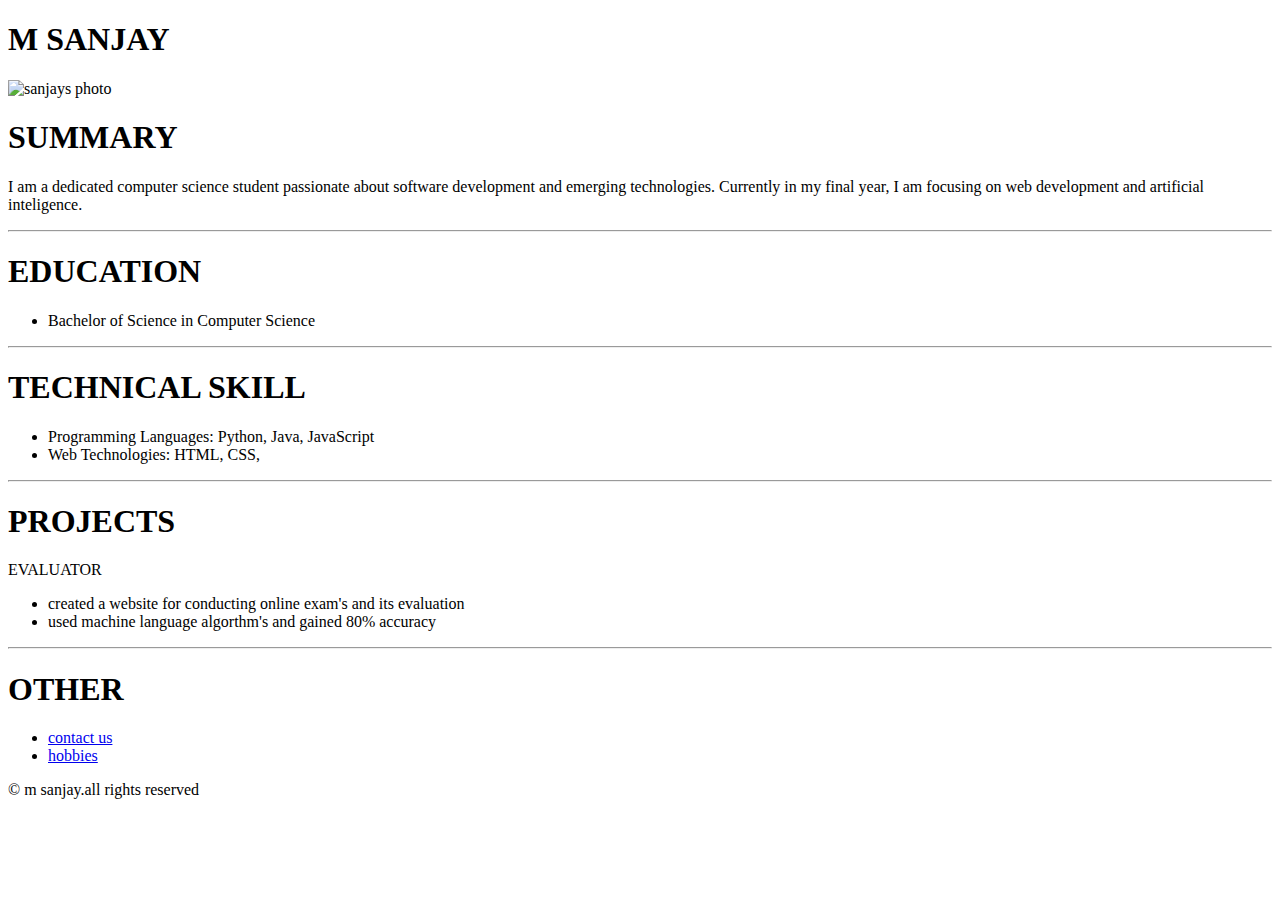
==== index.html @ 535f9cf1 "Add files via upload" ====
<!DOCTYPE html>
<html lang="en">
<head>
    
    <title>MY RESUME</title>
</head>
<body>
    
    <h1>M SANJAY</h1>
    <img src="C:\Users\SAJITH\Pictures\sanjay photo.jpg" height=150px width=150px alt="sanjays photo">
    <h1>SUMMARY</h1>
    <p>I am a dedicated computer science student passionate about software development and emerging technologies. Currently in my final year, I am focusing on web development and artificial inteligence.
<hr />
<h1>EDUCATION</h1>
<ul>

   <li> Bachelor of Science in Computer Science</li> 
   </ul>
<hr />
<h1>TECHNICAL SKILL</h1>
<ul>
<li>Programming Languages: Python, Java, JavaScript</li>
<li>Web Technologies: HTML, CSS, </li>
</ul>
<hr />
<h1>PROJECTS</h1>
    EVALUATOR
    <ul>
       <li> created a website for conducting online exam's and its evaluation</li>
       <li> used machine language algorthm's and gained 80% accuracy</li>
    </ul>
    <hr />
    <h1>OTHER</h1>
    <ul>
       <li> <a href="file:///C:/Users/SAJITH/Desktop/sanjay/web%20development%20projects/myresume/contactus.html">contact us</a></li>
      <li>  <a href="C:\Users\SAJITH\Desktop\sanjay\web development projects\myresume\hobbies.html">hobbies</a></li>
    </ul>
    <footer>
        © m sanjay.all rights reserved
        </footer>
   







    
</body>
</html>
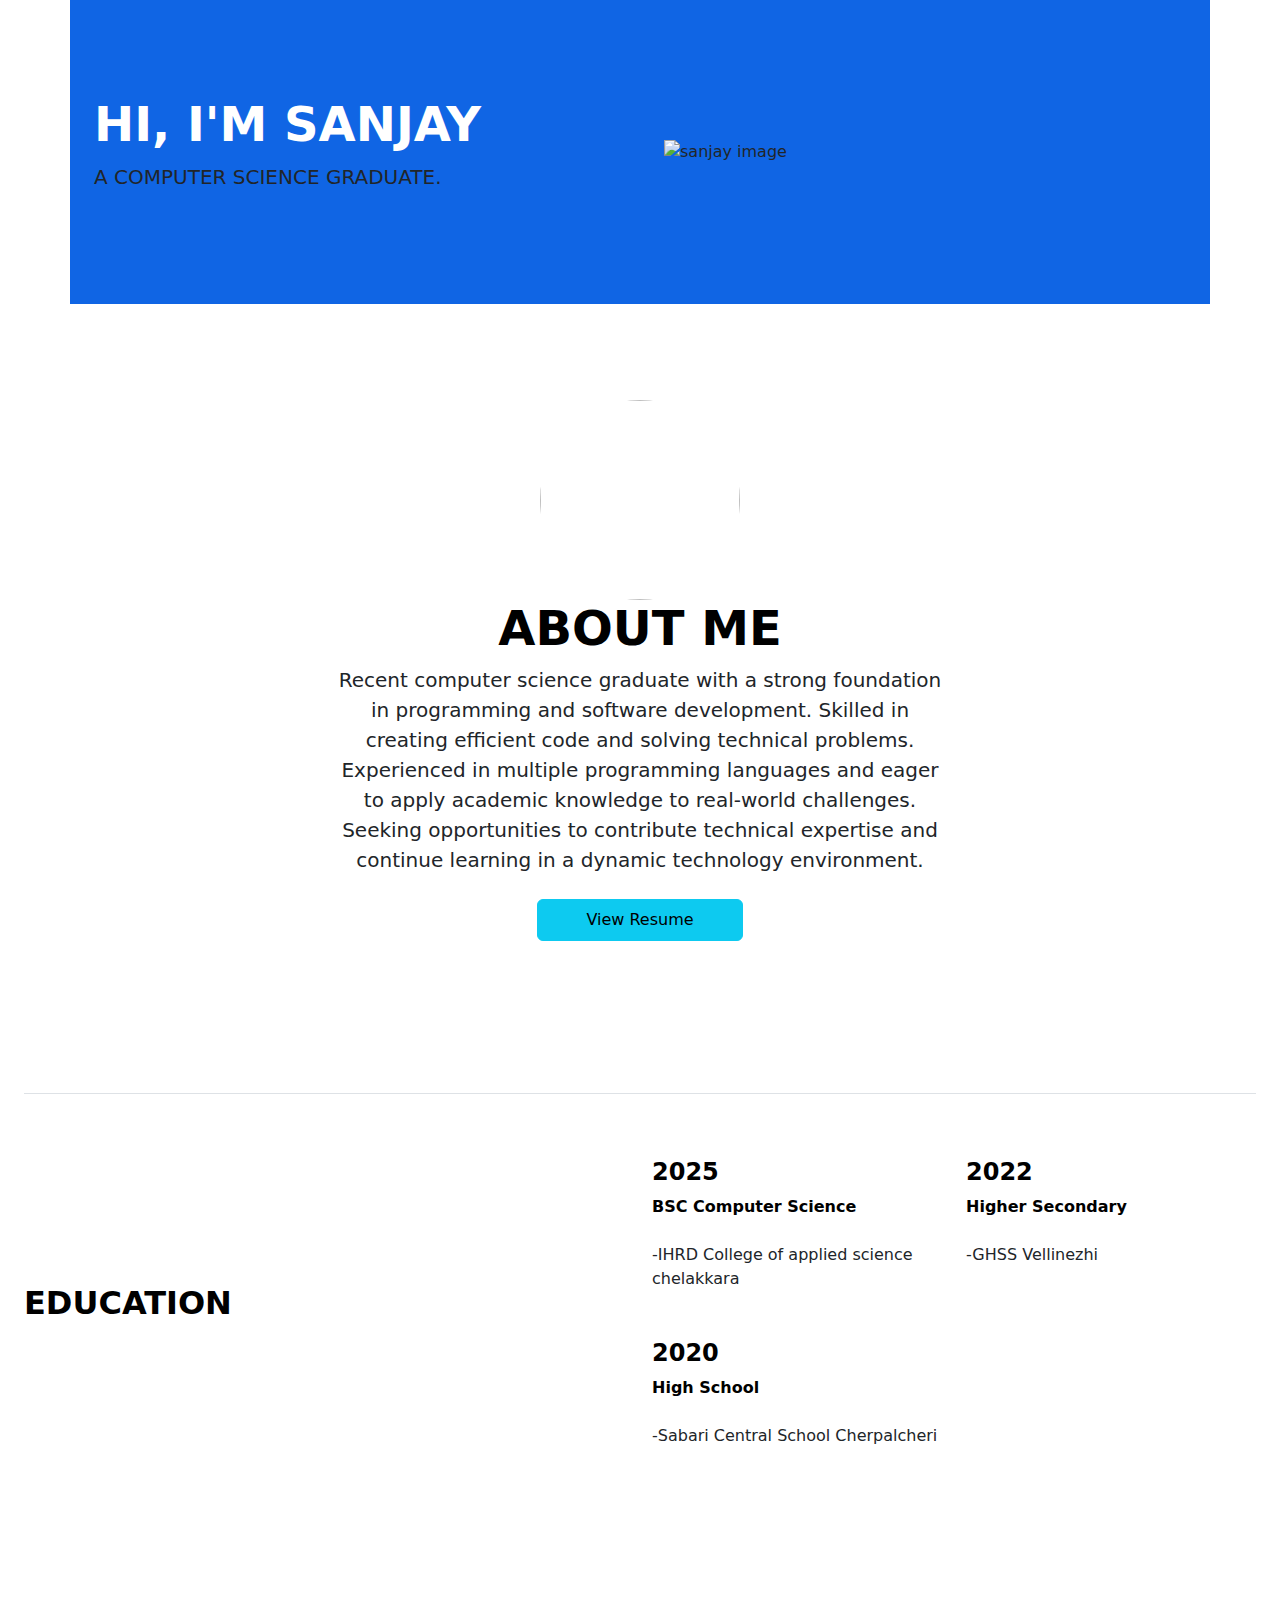
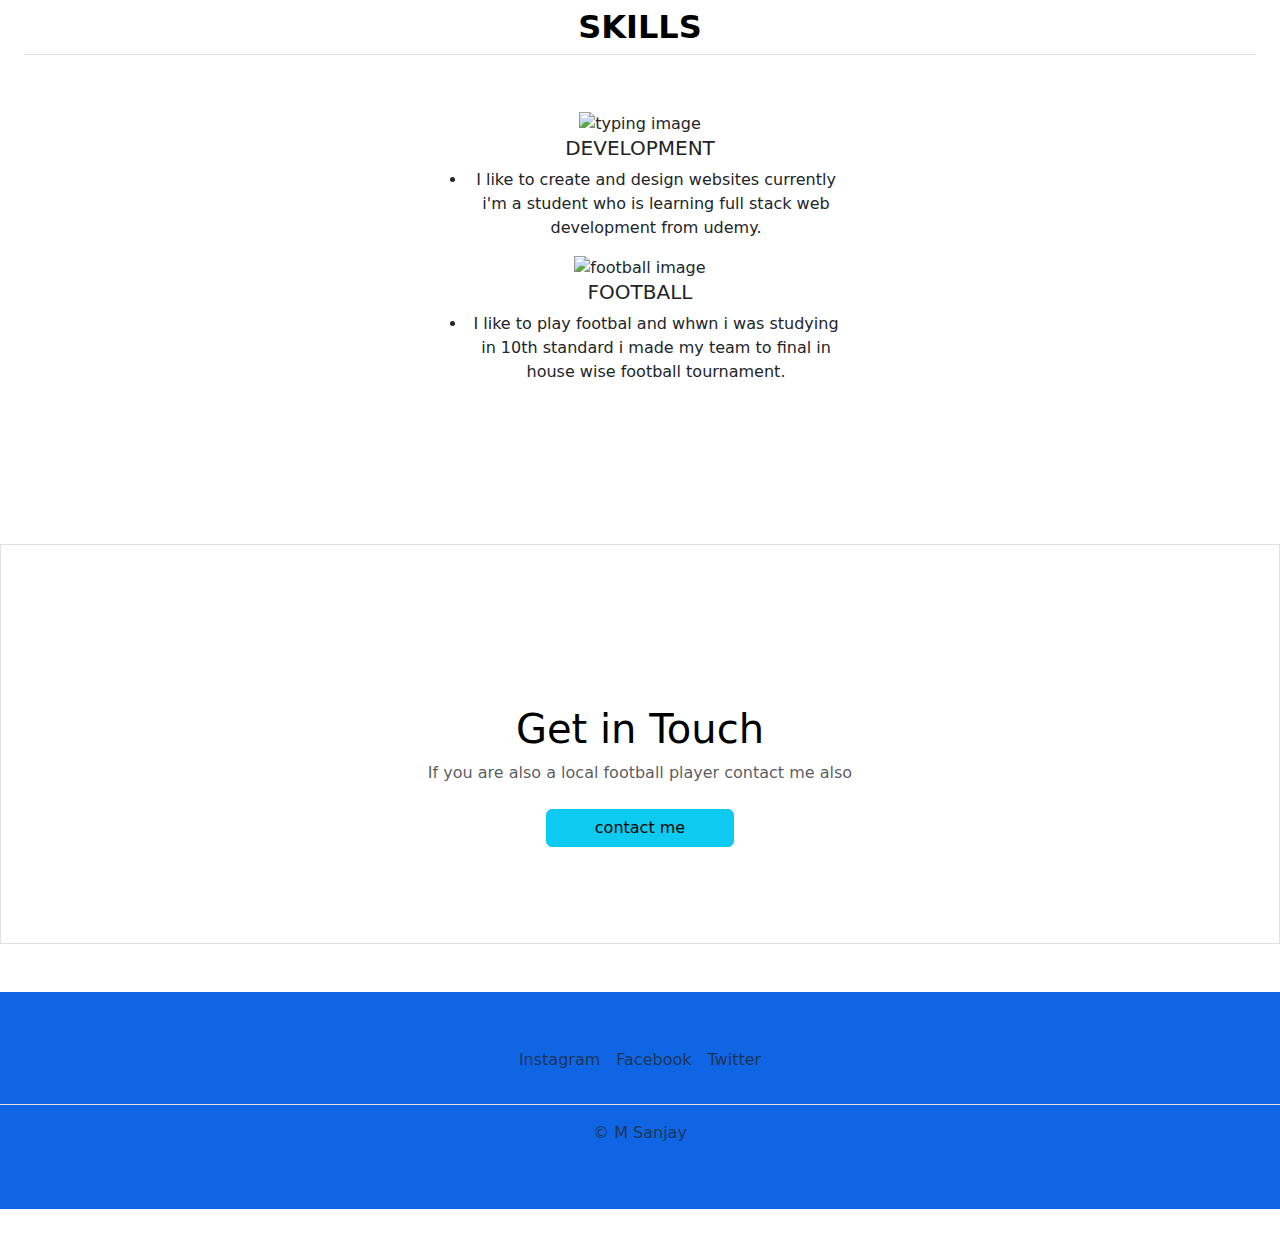
==== commit 791838c4: "Add files via upload" ====
--- a/index.html
+++ b/index.html
@@ -1,51 +1,154 @@
+
 <!DOCTYPE html>
 <html lang="en">
 <head>
+    <meta charset="UTF-8">
+    <meta name="viewport" content="width=device-width, initial-scale=1.0">
+    <title> M Sanjay Portfolio</title>
+    <link href="https://cdn.jsdelivr.net/npm/bootstrap@5.3.3/dist/css/bootstrap.min.css" rel="stylesheet" integrity="sha384-QWTKZyjpPEjISv5WaRU9OFeRpok6YctnYmDr5pNlyT2bRjXh0JMhjY6hW+ALEwIH" crossorigin="anonymous">
+    <link rel="stylesheet" href="./style.css">
+</head>
+
+    <body>
+    <div class="container col-xxl-12 px-4 py-5 ">
+        <div class="row flex-lg-row-reverse align-items-center g-5 py-5">
+          <div class="col-10 col-sm-8 col-lg-6">
+            <img src="C:\Users\SAJITH\Pictures\sanjay photo2.jpg" alt="sanjay image" width="700" height="500" >
+          </div>
+          <div class="col-lg-6">
+            <h1 class="display-5 fw-bold ">HI, I'M SANJAY</h1>
+            <p class="lead">A COMPUTER SCIENCE GRADUATE.</p>
+            
+          </div>
+        </div>
+      </div>
+   
     
-    <title>MY RESUME</title>
-</head>
-<body>
-    
-    <h1>M SANJAY</h1>
-    <img src="C:\Users\SAJITH\Pictures\sanjay photo.jpg" height=150px width=150px alt="sanjays photo">
-    <h1>SUMMARY</h1>
-    <p>I am a dedicated computer science student passionate about software development and emerging technologies. Currently in my final year, I am focusing on web development and artificial inteligence.
-<hr />
-<h1>EDUCATION</h1>
-<ul>
+       
+        <div class="px-4 py-5 my-5 text-center" >
+            <img src="c:\Users\SAJITH\Pictures\sanjay photo.jpg" class="standard-image" >
+            <h1 class="display-5 fw-bold text-body-emphasis">ABOUT ME</h1>
+            <div class="col-lg-6 mx-auto">
+              <p class="lead mb-4">Recent computer science graduate with a strong foundation in programming and software development. 
+                Skilled in creating efficient code and solving technical problems. Experienced in multiple programming 
+                languages and eager to apply academic knowledge to real-world challenges. Seeking opportunities to 
+                contribute technical expertise and continue learning in a dynamic technology environment.</p>
+                <a href="C:\Users\SAJITH\Desktop\sanjay\web development projects\myresume\index.html" class="text-decoration-none">
+                <button class="btn btn-info px-5 py-2" type="button">
+                    View Resume
+                </button></a>
+              
+            </div>
+          </div>
+          <div class="container1 px-4 py-5">
+             <h2 class="pb-2 border-bottom"></h2> 
+        
+            <div class="row row-cols-1 row-cols-md-2 align-items-md-center g-4 py-5">
+              <div class="col d-flex flex-column align-items-start gap-2">
+                <h2 class="fw-bold text-body-emphasis">EDUCATION</h2>
+               
+              </div>
+        
+              <div class="col">
+                <div class="row row-cols-1 row-cols-sm-2 g-4">
+                  <div class="col d-flex flex-column gap-2">
+                     <div class="feature-icon-small d-inline-flex align-items-center justify-content-center text-bg-primary bg-gradient fs-4 rounded-3"> 
+                      
+                       
+                    </div>
+                    <h4 class="fw-semibold mb-0 text-body-emphasis">2025</h4>
+                    <p class="fw-bold text-body-emphasis">BSC Computer Science</p>
+                    <p>-IHRD College of applied science chelakkara</p>
+                  </div>
+        
+                  <div class="col d-flex flex-column gap-2">
+                    <div class="feature-icon-small d-inline-flex align-items-center justify-content-center text-bg-primary bg-gradient fs-4 rounded-3">  
 
-   <li> Bachelor of Science in Computer Science</li> 
-   </ul>
-<hr />
-<h1>TECHNICAL SKILL</h1>
-<ul>
-<li>Programming Languages: Python, Java, JavaScript</li>
-<li>Web Technologies: HTML, CSS, </li>
-</ul>
-<hr />
-<h1>PROJECTS</h1>
-    EVALUATOR
-    <ul>
-       <li> created a website for conducting online exam's and its evaluation</li>
-       <li> used machine language algorthm's and gained 80% accuracy</li>
-    </ul>
-    <hr />
-    <h1>OTHER</h1>
-    <ul>
-       <li> <a href="file:///C:/Users/SAJITH/Desktop/sanjay/web%20development%20projects/myresume/contactus.html">contact us</a></li>
-      <li>  <a href="C:\Users\SAJITH\Desktop\sanjay\web development projects\myresume\hobbies.html">hobbies</a></li>
-    </ul>
-    <footer>
-        © m sanjay.all rights reserved
-        </footer>
-   
+                   
+                    </div>
+                    <h4 class="fw-semibold mb-0 text-body-emphasis">2022</h4>
+                    <p class="fw-bold text-body-emphasis">Higher Secondary</p>
+                    <p>-GHSS Vellinezhi</p>
+                  </div>
+        
+                  <div class="col d-flex flex-column gap-2">
+                    <div class="feature-icon-small d-inline-flex align-items-center justify-content-center text-bg-primary bg-gradient fs-4 rounded-3"> 
 
+                    
+                    </div>
+                    <h4 class="fw-semibold mb-0 text-body-emphasis">2020</h4>
+                    <p class="fw-bold text-body-emphasis">High School</p>
+                    <p>-Sabari Central School Cherpalcheri</p>
+                  </div>
+        
+                  <div class="col d-flex flex-column gap-2">
+                   
+                    </div>
+                   
+                  </div>
+                </div>
+              </div>
+            </div>
+          </div>
+              
+          </div>
 
+        
+       
+        
+        <center>
+         <div class="container3  px-4 py-5" id="icon-grid">
+            <h2 class="fw-bold text-body-emphasis pb-2 border-bottom"> SKILLS</h2>
+            
+         
+            <div class=" col-xxl-2 col-sm-2 row-col-md-3 col-lg-4 g-4 py-5">
+               <div class=" col-mx-auto">
+                 <img src="C:\Users\SAJITH\Desktop\sanjay\web development projects\adobestock_225442477-1200x800.webp" class="typing-image" alt="typing image">
+                 <h5 class="heading1">DEVELOPMENT</h5>
+                 <ul>
+                  <li>I like to create and design websites currently i'm a student who is learning 
+                  full stack web development from udemy. </li>
+                 </ul>
+                 <img src="C:\Users\SAJITH\Desktop\sanjay\web development projects\photo-1551280857-2b9bbe52acf4.jpg" class="football-image" alt="football image">
+                 <h5 class="heading2">FOOTBALL</h5>
+                 <ul>
+                  <li>I like to play footbal and whwn i was studying in 10th standard i made my team
+                    to final in house wise football tournament.</li>
+                 </ul> 
+                </div>
+            </div>
+          </div>
+          </center>
+        
 
+       
+          <div class="container4 my-5">
+            <div class="position-relative p-5 text-center text-muted  bg-body border ">
+             
+              <svg class="bi mt-5 mb-3" width="48" height="48"><use xlink:href="#check2-circle"></use></svg>
+              <h1 class="text-body-emphasis">Get in Touch</h1>
+              <p class="col-lg-6 mx-auto mb-4">
+                If you are also a local football player contact me also 
+              </p>
+              <a href="mailto:melethilsanjay@gmail.com">
+              <button class="btn btn-info px-5 mb-5" type="button">
+               contact me
+              </button></a>
+            </div>
+          </div>
+          <div class="container5">
+            <footer class="py-5 my-4">
+              <ul class="nav justify-content-center border-bottom pb-4 mb-3">
+                <li class="nav-item"><a href="https://instagram.com/melethil_sanjay" class="nav-link px-2 text-body-secondary">Instagram</a></li>
+                <li class="nav-item"><a href="https://Facebook.com/Sanjay Melethil" class="nav-link px-2 text-body-secondary">Facebook</a></li>
+                <li class="nav-item"><a href="https://twitter.com/Sanjay Melethil" class="nav-link px-2 text-body-secondary">Twitter</a></li>
+                </ul>
+              <p class="text-center text-body-secondary">© M Sanjay</p>
 
+            </footer>
+          </div>
 
-
-
-    
+      
+    </div>
 </body>
 </html>--- a/style.css
+++ b/style.css
@@ -0,0 +1,30 @@
+
+body{
+    background-color: white   ;
+}
+.container{
+    background-color: rgb(16,101,228);
+}
+img{
+    height:600px;
+    width:500px;
+    }
+.standard-image{
+    height: 200px;
+    width: 200px;
+    border-radius: 100%;
+}
+.typing-image{
+  height: 200px;
+  width: 300px;
+}
+.football-image{
+  height: 200px;
+  width: 300px;
+}
+.container5{
+background-color: rgb(16,101,228) ;
+}
+h1{
+color: white;
+}